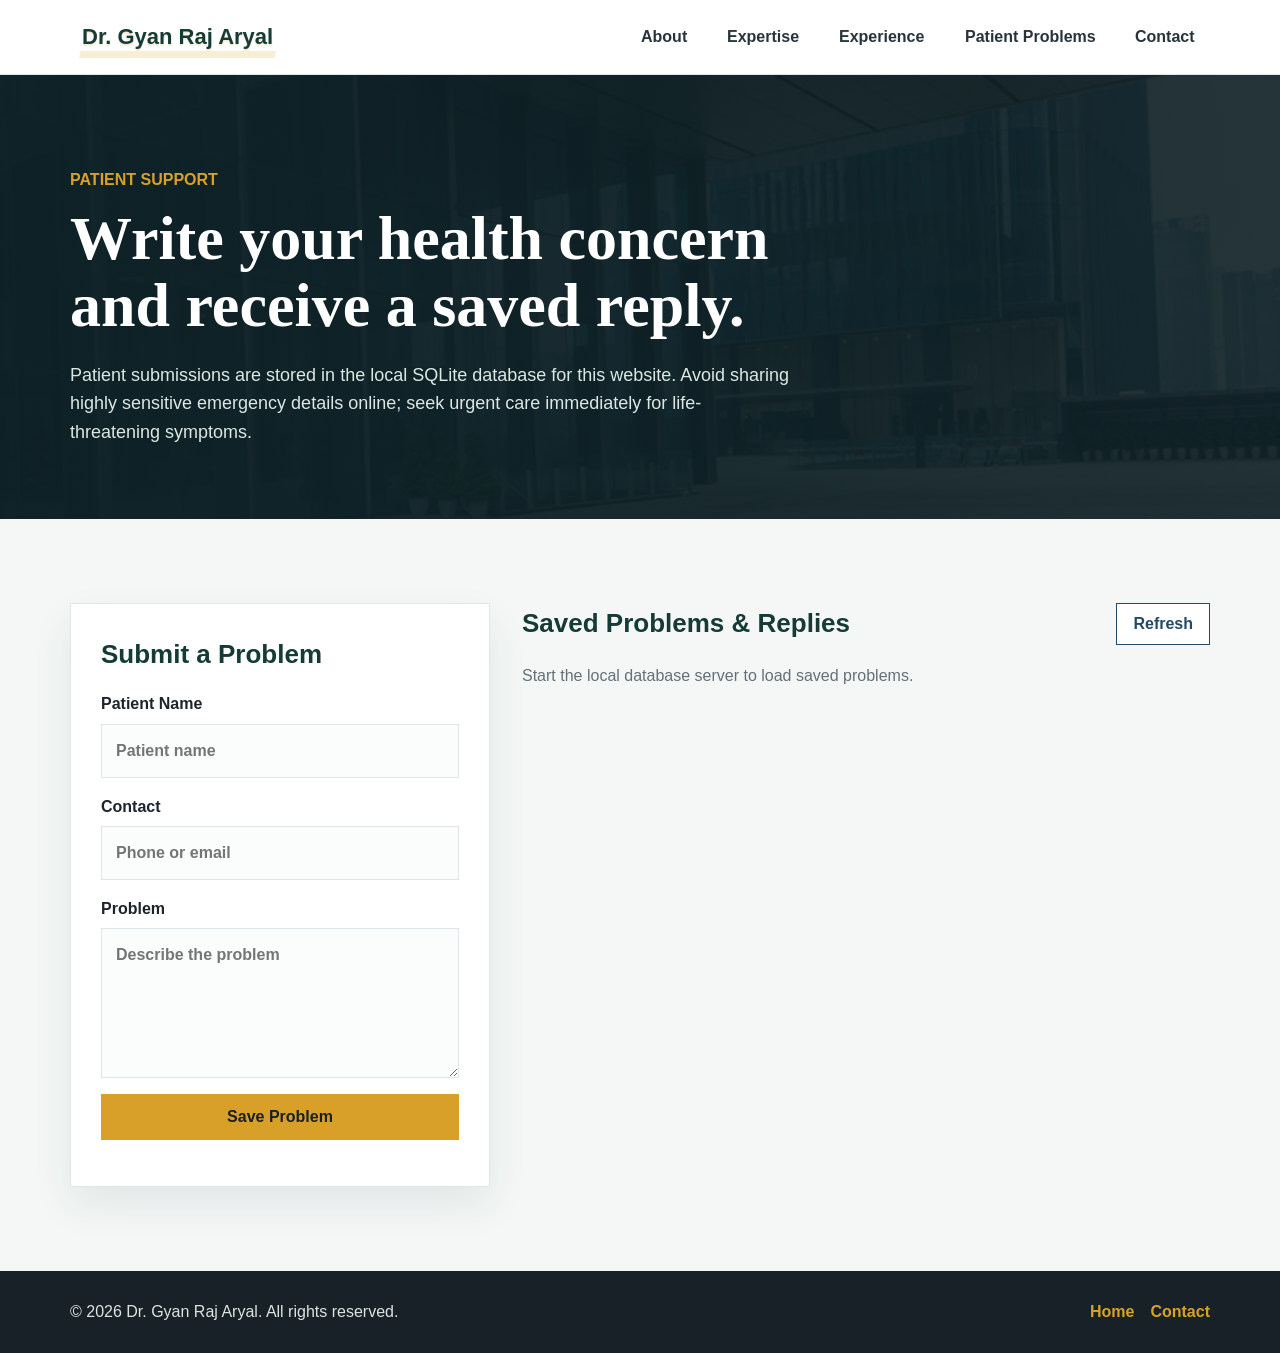
==== patient.html @ 0d4bdede "first commit" ====
<!DOCTYPE html>
<html lang="en">

<head>
    <meta charset="UTF-8">
    <meta name="viewport" content="width=device-width, initial-scale=1.0">
    <meta http-equiv="X-UA-Compatible" content="ie=edge">
    <meta name="description" content="Patient problem submission page for Dr. Gyan Raj Aryal.">
    <title>Patient Problems | Dr. Gyan Raj Aryal</title>
    <link rel="stylesheet" href="css/normalize.css">
    <link rel="stylesheet" href="css/fonts.css">
    <link rel="stylesheet" href="css/style.css">
</head>

<body>
    <header class="site-header">
        <div class="container header__inner">
            <a class="brand" href="index.html">Dr. Gyan Raj Aryal</a>
            <button class="nav-toggle" type="button" aria-label="Open navigation" aria-expanded="false">
                <span></span>
                <span></span>
                <span></span>
            </button>
            <nav class="site-nav" aria-label="Primary navigation">
                <a href="index.html#about">About</a>
                <a href="index.html#expertise">Expertise</a>
                <a href="index.html#experience">Experience</a>
                <a href="patient.html">Patient Problems</a>
                <a href="index.html#contact">Contact</a>
            </nav>
        </div>
    </header>

    <main>
        <section class="patient-hero">
            <div class="container">
                <p class="eyebrow">Patient Support</p>
                <h1>Write your health concern and receive a saved reply.</h1>
                <p>
                    Patient submissions are stored in the local SQLite database for this website. Avoid sharing highly
                    sensitive emergency details online; seek urgent care immediately for life-threatening symptoms.
                </p>
            </div>
        </section>

        <section class="section patient-section">
            <div class="container patient-layout">
                <form class="problem-form" id="problemForm">
                    <h2>Submit a Problem</h2>
                    <label>
                        Patient Name
                        <input type="text" name="patient_name" placeholder="Patient name" required>
                    </label>
                    <label>
                        Contact
                        <input type="text" name="contact" placeholder="Phone or email" required>
                    </label>
                    <label>
                        Problem
                        <textarea name="problem" placeholder="Describe the problem" required></textarea>
                    </label>
                    <button class="primary-btn" type="submit">Save Problem</button>
                    <p class="form-status" id="formStatus" role="status"></p>
                </form>

                <div class="problem-board">
                    <div class="problem-board__top">
                        <h2>Saved Problems &amp; Replies</h2>
                        <button class="secondary-dark-btn" id="refreshProblems" type="button">Refresh</button>
                    </div>
                    <div class="problem-list" id="problemList"></div>
                </div>
            </div>
        </section>
    </main>

    <footer class="site-footer">
        <div class="container footer__inner">
            <p>&copy; 2026 Dr. Gyan Raj Aryal. All rights reserved.</p>
            <div class="footer-links">
                <a href="index.html">Home</a>
                <a href="index.html#contact">Contact</a>
            </div>
        </div>
    </footer>

    <script src="js/main.js"></script>
    <script src="js/patient.js"></script>
</body>

</html>
---- css/style.css ----
:root {
    --ink: #1d252c;
    --muted: #63707a;
    --line: #dfe6ea;
    --paper: #ffffff;
    --soft: #f4f7f6;
    --accent: #d8a028;
    --accent-dark: #8a6313;
    --forest: #153b36;
    --blue: #254a66;
}

* {
    box-sizing: border-box;
}

html {
    scroll-behavior: smooth;
}

body {
    margin: 0;
    font-family: Arial, Helvetica, sans-serif;
    font-size: 16px;
    line-height: 1.6;
    color: var(--ink);
    background: var(--paper);
}

a {
    color: inherit;
    text-decoration: none;
}

img {
    display: block;
    max-width: 100%;
}

.container {
    width: min(1140px, calc(100% - 32px));
    margin: 0 auto;
}

.site-header {
    position: sticky;
    top: 0;
    z-index: 20;
    background: rgba(255, 255, 255, 0.94);
    border-bottom: 1px solid var(--line);
    backdrop-filter: blur(14px);
}

.header__inner {
    min-height: 74px;
    display: flex;
    align-items: center;
    justify-content: space-between;
    gap: 24px;
}

.brand {
    position: relative;
    font-weight: 800;
    font-size: 22px;
    color: var(--forest);
    padding: 8px 12px;
    text-shadow: 0 2px 0 rgba(216, 160, 40, 0.2);
    transform: perspective(700px) rotateX(4deg) translateZ(0);
    transition: transform 0.2s ease, text-shadow 0.2s ease;
}

.brand::after {
    content: "";
    position: absolute;
    left: 10px;
    right: 10px;
    bottom: 4px;
    height: 7px;
    background: rgba(216, 160, 40, 0.18);
    transform: skewX(-14deg) translateZ(-1px);
    z-index: -1;
}

.brand:hover {
    transform: perspective(700px) rotateX(0deg) translateY(-2px);
    text-shadow: 0 5px 10px rgba(21, 59, 54, 0.18);
}

.site-nav {
    display: flex;
    align-items: center;
    gap: 10px;
}

.site-nav a {
    position: relative;
    padding: 8px 14px;
    border: 1px solid transparent;
    color: #27333b;
    font-weight: 700;
    transform: perspective(600px) rotateX(5deg) translateZ(0);
    text-shadow: 0 1px 0 rgba(255, 255, 255, 0.8);
    transition: border-color 0.2s ease, color 0.2s ease, transform 0.2s ease, box-shadow 0.2s ease;
}

.site-nav a:hover,
.site-nav a:focus-visible {
    border-color: var(--accent);
    color: var(--accent-dark);
    transform: perspective(600px) rotateX(0deg) translateY(-3px);
    box-shadow:
        0 10px 18px rgba(31, 45, 51, 0.12),
        4px 4px 0 rgba(216, 160, 40, 0.16);
}

.nav-toggle {
    display: none;
    width: 44px;
    height: 44px;
    padding: 10px;
    border: 1px solid var(--line);
    background: var(--paper);
    cursor: pointer;
}

.nav-toggle span {
    display: block;
    height: 2px;
    margin: 5px 0;
    background: var(--ink);
}

.hero {
    min-height: 720px;
    padding: 28px 0 0;
    color: #fff;
    background:
        linear-gradient(90deg, rgba(13, 33, 38, 0.94), rgba(13, 33, 38, 0.78)),
        url("../images/slider-fon.jpg") center / cover no-repeat;
    overflow: hidden;
}

.hero__inner {
    min-height: 690px;
    display: grid;
    grid-template-columns: minmax(0, 0.9fr) minmax(420px, 560px);
    align-items: center;
    gap: 34px 54px;
}

.eyebrow {
    margin: 0 0 12px;
    color: var(--accent);
    font-weight: 800;
    text-transform: uppercase;
    letter-spacing: 0;
}

.hero h1,
.section-heading h2 {
    margin: 0;
    font-family: Georgia, "Times New Roman", serif;
    line-height: 1.08;
}

.hero__content {
    align-self: start;
    padding: 44px 0 82px;
}

.hero h1 {
    max-width: 780px;
    font-size: clamp(42px, 7vw, 76px);
}

.hero__text {
    max-width: 620px;
    margin: 24px 0 0;
    color: #d9e2e2;
    font-size: 19px;
}

.hero__actions {
    display: flex;
    flex-wrap: wrap;
    gap: 14px;
    margin-top: 34px;
}

.primary-btn,
.secondary-btn {
    display: inline-flex;
    align-items: center;
    justify-content: center;
    min-height: 46px;
    padding: 11px 22px;
    border: 1px solid var(--accent);
    font-weight: 800;
    cursor: pointer;
}

.primary-btn {
    color: #172127;
    background: var(--accent);
}

.secondary-btn {
    color: #fff;
    background: transparent;
}

.hero__photo {
    position: relative;
    align-self: start;
    justify-self: end;
    width: fit-content;
    max-width: min(100%, 560px);
    margin-top: 18px;
    padding: 16px;
    border: 1px solid rgba(216, 160, 40, 0.36);
    background:
        linear-gradient(145deg, rgba(255, 255, 255, 0.18), rgba(255, 255, 255, 0.04)),
        rgba(13, 33, 38, 0.36);
    box-shadow: 0 30px 60px rgba(0, 0, 0, 0.32);
    backdrop-filter: blur(10px);
}

.hero__photo img {
    position: relative;
    z-index: 1;
    width: auto;
    max-width: 100%;
    height: min(680px, calc(100vh - 110px));
    object-fit: contain;
    object-position: center center;
    border: 1px solid rgba(255, 255, 255, 0.18);
    filter: saturate(0.96) contrast(1.02);
}

.hero__photo-name {
    position: relative;
    z-index: 1;
    margin: 18px 0 2px;
    color: #fff;
    font-size: 26px;
    line-height: 1.2;
    font-weight: 800;
    text-align: center;
    text-shadow: 0 8px 18px rgba(0, 0, 0, 0.35);
}

.section {
    padding: 84px 0;
}

.section-heading {
    max-width: 520px;
}

.section-heading.centered {
    margin: 0 auto 38px;
    text-align: center;
}

.section-heading h2 {
    font-size: clamp(32px, 4vw, 48px);
    color: var(--forest);
}

.section-heading p:last-child {
    color: var(--muted);
}

.split {
    display: grid;
    grid-template-columns: minmax(0, 0.9fr) minmax(0, 1.1fr);
    gap: 58px;
    align-items: start;
}

.about {
    background: var(--soft);
}

.about__copy {
    color: var(--muted);
    font-size: 18px;
}

.expertise-grid,
.skill-grid,
.project-grid {
    display: grid;
    grid-template-columns: repeat(3, minmax(0, 1fr));
    gap: 24px;
}

.expertise-grid {
    grid-template-columns: repeat(4, minmax(0, 1fr));
    margin-top: 44px;
    perspective: 1200px;
}

.expertise-card,
.skill-card {
    min-height: 250px;
    padding: 32px;
    border: 1px solid var(--line);
    background: #fff;
    box-shadow: 0 18px 38px rgba(31, 45, 51, 0.08);
}

.expertise-card {
    position: relative;
    transform-style: preserve-3d;
    transform: rotateX(4deg) rotateY(-4deg) translateZ(0);
    transition: transform 0.25s ease, box-shadow 0.25s ease, border-color 0.25s ease;
    box-shadow:
        0 26px 50px rgba(21, 59, 54, 0.16),
        12px 12px 0 rgba(216, 160, 40, 0.12);
}

.expertise-card::before {
    content: "";
    position: absolute;
    inset: 10px -10px -10px 10px;
    border: 1px solid rgba(37, 74, 102, 0.16);
    background: rgba(21, 59, 54, 0.04);
    transform: translateZ(-1px);
    z-index: -1;
}

.expertise-card:hover {
    transform: rotateX(0deg) rotateY(0deg) translateY(-10px);
    border-color: rgba(216, 160, 40, 0.55);
    box-shadow:
        0 34px 70px rgba(21, 59, 54, 0.22),
        16px 16px 0 rgba(216, 160, 40, 0.16);
}

.skill-icon {
    display: inline-flex;
    width: 46px;
    height: 46px;
    align-items: center;
    justify-content: center;
    margin-bottom: 22px;
    color: #fff;
    background: var(--blue);
    font-weight: 800;
}

.expertise-card h3,
.skill-card h3,
.project-card h3 {
    margin: 0 0 10px;
    font-size: 21px;
    color: var(--ink);
}

.expertise-card p,
.skill-card p,
.project-card p {
    margin: 0;
    color: var(--muted);
}

.projects {
    background: #f8faf9;
}

.projects .section-heading {
    margin-bottom: 38px;
}

.project-card {
    overflow: hidden;
    border: 1px solid var(--line);
    background: #fff;
    box-shadow: 0 18px 38px rgba(31, 45, 51, 0.08);
}

.project-card img {
    width: 100%;
    height: 210px;
    object-fit: cover;
}

.project-card__body {
    padding: 28px;
}

.project-meta {
    margin-bottom: 8px !important;
    color: var(--accent-dark) !important;
    font-weight: 800;
    text-transform: uppercase;
    font-size: 13px;
}

.project-card--text {
    display: flex;
    min-height: 100%;
    color: #fff;
    background: var(--forest);
}

.project-card--text h3,
.project-card--text p {
    color: #fff;
}

.project-card--text .project-meta {
    color: var(--accent) !important;
}

.project-card--text a {
    margin-top: 22px;
    color: var(--accent);
    font-weight: 800;
}

.timeline {
    color: #fff;
    background:
        linear-gradient(90deg, rgba(21, 59, 54, 0.92), rgba(21, 59, 54, 0.78)),
        url("../images/about-fon.jpg") center / cover no-repeat;
}

.timeline .section-heading h2 {
    color: #fff;
}

.timeline-list {
    display: grid;
    gap: 18px;
}

.timeline-item {
    padding: 22px 0 22px 28px;
    border-left: 3px solid var(--accent);
}

.timeline-item span {
    display: block;
    margin-bottom: 6px;
    color: var(--accent);
    font-weight: 800;
}

.timeline-item h3 {
    margin: 0 0 4px;
    color: #fff;
    font-size: 22px;
    line-height: 1.25;
}

.timeline-item strong {
    display: block;
    margin-bottom: 10px;
    color: #f5f0e5;
    font-weight: 800;
}

.timeline-item p {
    margin: 0;
    color: #dce7e4;
}

.contact__inner {
    display: grid;
    grid-template-columns: minmax(0, 0.85fr) minmax(280px, 1fr);
    gap: 52px;
    align-items: start;
}

.contact__intro {
    display: grid;
    gap: 28px;
}

.contact__image {
    position: relative;
    overflow: hidden;
    min-height: 330px;
    border: 1px solid rgba(216, 160, 40, 0.38);
    background: #fff;
    box-shadow:
        0 26px 54px rgba(31, 45, 51, 0.14),
        12px 12px 0 rgba(216, 160, 40, 0.12);
}

.contact__image img {
    width: 100%;
    height: 100%;
    min-height: 330px;
    object-fit: cover;
    object-position: center;
    filter: saturate(1.04) contrast(1.02);
}

.contact-form {
    display: grid;
    gap: 16px;
    padding: 32px;
    border: 1px solid var(--line);
    background: #fff;
    box-shadow: 0 18px 38px rgba(31, 45, 51, 0.08);
}

.contact-form label {
    display: grid;
    gap: 7px;
    font-weight: 800;
}

.contact-form input,
.contact-form textarea {
    width: 100%;
    border: 1px solid var(--line);
    padding: 13px 14px;
    font: inherit;
    color: var(--ink);
    background: #fbfcfc;
}

.contact-form textarea {
    min-height: 140px;
    resize: vertical;
}

.contact-form .primary-btn {
    width: fit-content;
    border: 0;
}

.site-footer {
    padding: 28px 0;
    color: #dce3e1;
    background: #172127;
}

.patient-hero {
    padding: 92px 0 72px;
    color: #fff;
    background:
        linear-gradient(90deg, rgba(13, 33, 38, 0.94), rgba(13, 33, 38, 0.78)),
        url("../images/about-fon.jpg") center / cover no-repeat;
}

.patient-hero h1 {
    max-width: 760px;
    margin: 0;
    font-family: Georgia, "Times New Roman", serif;
    font-size: clamp(38px, 5vw, 62px);
    line-height: 1.08;
}

.patient-hero p:last-child {
    max-width: 720px;
    margin: 22px 0 0;
    color: #dce7e4;
    font-size: 18px;
}

.patient-section {
    background: var(--soft);
}

.patient-layout {
    display: grid;
    grid-template-columns: minmax(300px, 420px) minmax(0, 1fr);
    gap: 32px;
    align-items: start;
}

.problem-form,
.problem-card {
    border: 1px solid var(--line);
    background: #fff;
    box-shadow: 0 18px 38px rgba(31, 45, 51, 0.08);
}

.problem-form {
    display: grid;
    gap: 16px;
    padding: 30px;
    position: sticky;
    top: 96px;
}

.problem-form h2,
.problem-board h2 {
    margin: 0;
    color: var(--forest);
    font-size: 26px;
}

.problem-form label,
.reply-form {
    display: grid;
    gap: 7px;
    font-weight: 800;
}

.problem-form input,
.problem-form textarea,
.reply-form input,
.reply-form textarea {
    width: 100%;
    border: 1px solid var(--line);
    padding: 13px 14px;
    font: inherit;
    color: var(--ink);
    background: #fbfcfc;
}

.problem-form textarea,
.reply-form textarea {
    min-height: 150px;
    resize: vertical;
}

.form-status,
.empty-state {
    margin: 0;
    color: var(--muted);
}

.problem-board {
    display: grid;
    gap: 18px;
}

.problem-board__top {
    display: flex;
    align-items: center;
    justify-content: space-between;
    gap: 16px;
}

.secondary-dark-btn {
    min-height: 42px;
    padding: 9px 16px;
    border: 1px solid var(--blue);
    color: var(--blue);
    background: #fff;
    font-weight: 800;
    cursor: pointer;
}

.problem-list {
    display: grid;
    gap: 18px;
    max-height: 620px;
    overflow-y: auto;
    padding-right: 6px;
}

.problem-card {
    padding: 24px;
}

.problem-card__meta {
    display: flex;
    justify-content: space-between;
    gap: 14px;
    margin-bottom: 8px;
}

.problem-card__meta strong {
    color: var(--forest);
    font-size: 20px;
}

.problem-card__meta span,
.problem-contact {
    color: var(--muted);
}

.reply-box {
    margin-top: 18px;
    padding-top: 18px;
    border-top: 1px solid var(--line);
}

.reply-box h3 {
    margin: 0 0 8px;
    color: var(--blue);
}

.reply-form {
    margin-top: 14px;
}

.reply-form .primary-btn {
    width: fit-content;
    border: 0;
}

.delete-form {
    display: flex;
    flex-wrap: wrap;
    gap: 10px;
    margin-top: 12px;
}

.delete-form input {
    min-width: 180px;
    flex: 1;
    border: 1px solid var(--line);
    padding: 13px 14px;
    font: inherit;
    color: var(--ink);
    background: #fbfcfc;
}

.danger-btn {
    min-height: 46px;
    padding: 11px 18px;
    border: 1px solid #9c2d2d;
    color: #fff;
    background: #9c2d2d;
    font-weight: 800;
    cursor: pointer;
}

.footer__inner {
    display: flex;
    align-items: center;
    justify-content: space-between;
    gap: 20px;
}

.footer__inner p {
    margin: 0;
}

.developer-credit {
    color: #fff;
    font-weight: 800;
}

.footer-links {
    display: flex;
    flex-wrap: wrap;
    gap: 16px;
}

.footer-links a {
    color: var(--accent);
    font-weight: 800;
}

@media (max-width: 900px) {
    .hero {
        min-height: auto;
        padding: 40px 0 0;
    }

    .hero__inner {
        grid-template-columns: 1fr;
        min-height: auto;
        gap: 18px;
    }

    .hero__content {
        padding: 30px 0 12px;
    }

    .hero__photo {
        justify-self: center;
        width: fit-content;
        max-width: min(88vw, 420px);
        margin-top: 0;
    }

    .hero__photo img {
        height: auto;
        max-height: 560px;
    }

    .split,
    .contact__inner,
    .patient-layout {
        grid-template-columns: 1fr;
    }

    .problem-form {
        position: static;
    }

    .expertise-grid,
    .skill-grid,
    .project-grid {
        grid-template-columns: repeat(2, minmax(0, 1fr));
    }
}

@media (max-width: 700px) {
    .header__inner {
        min-height: 66px;
    }

    .nav-toggle {
        display: block;
    }

    .site-nav {
        position: absolute;
        left: 16px;
        right: 16px;
        top: 66px;
        display: none;
        flex-direction: column;
        align-items: stretch;
        padding: 12px;
        border: 1px solid var(--line);
        background: #fff;
        box-shadow: 0 18px 38px rgba(31, 45, 51, 0.12);
    }

    .site-nav.is-open {
        display: flex;
    }

    .site-nav a {
        padding: 12px;
    }

    .section {
        padding: 64px 0;
    }

    .expertise-grid,
    .skill-grid,
    .project-grid {
        grid-template-columns: 1fr;
    }

    .footer__inner {
        align-items: flex-start;
        flex-direction: column;
    }
}

@media (max-width: 460px) {
    .container {
        width: min(100% - 24px, 1140px);
    }

    .hero h1 {
        font-size: 38px;
    }

    .hero__actions {
        flex-direction: column;
    }

    .primary-btn,
    .secondary-btn {
        width: 100%;
    }

    .contact-form {
        padding: 22px;
    }
}
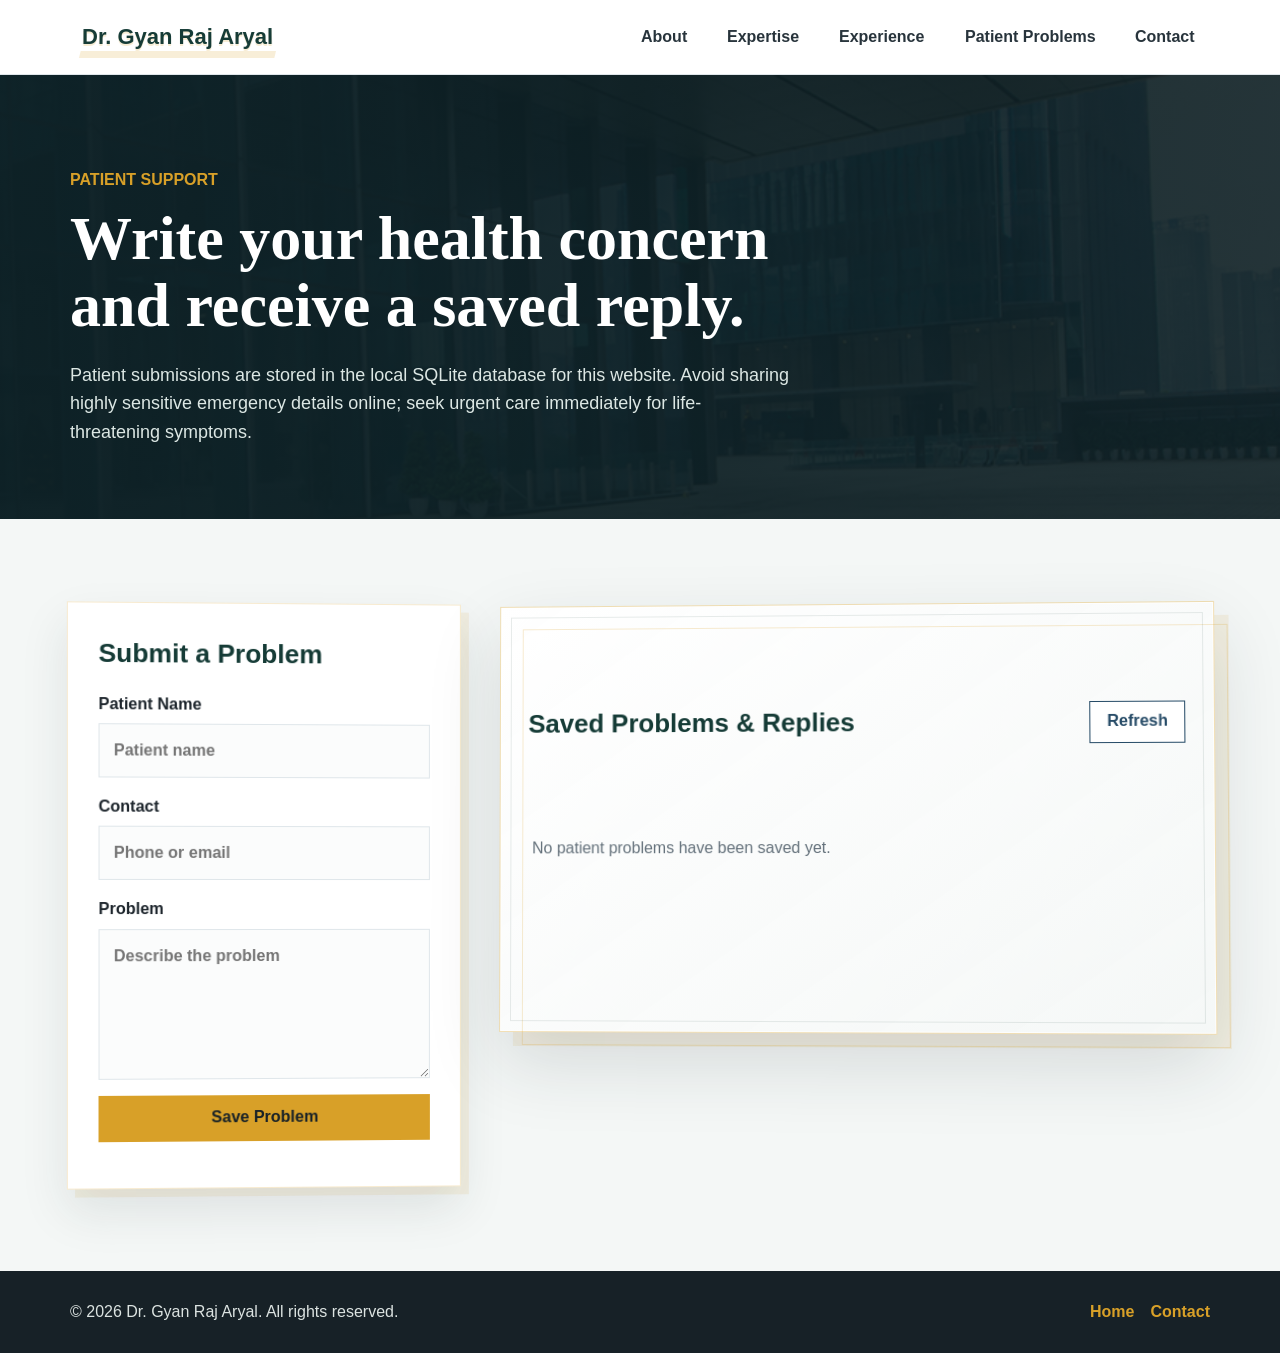
==== commit 98e47919: "Fix patient script caching and file storage" ====
--- a/patient.html
+++ b/patient.html
@@ -8,7 +8,6 @@
     <meta name="description" content="Patient problem submission page for Dr. Gyan Raj Aryal.">
     <title>Patient Problems | Dr. Gyan Raj Aryal</title>
     <link rel="stylesheet" href="css/normalize.css">
-    <link rel="stylesheet" href="css/fonts.css">
     <link rel="stylesheet" href="css/style.css">
 </head>
 
@@ -85,7 +84,7 @@
     </footer>
 
     <script src="js/main.js"></script>
-    <script src="js/patient.js"></script>
+    <script src="js/patient.js?v=20260703"></script>
 </body>
 
 </html>
--- a/css/style.css
+++ b/css/style.css
@@ -132,8 +132,8 @@
 }
 
 .hero {
-    min-height: 720px;
-    padding: 28px 0 0;
+    min-height: 640px;
+    padding: 18px 0 0;
     color: #fff;
     background:
         linear-gradient(90deg, rgba(13, 33, 38, 0.94), rgba(13, 33, 38, 0.78)),
@@ -142,11 +142,11 @@
 }
 
 .hero__inner {
-    min-height: 690px;
+    min-height: 620px;
     display: grid;
-    grid-template-columns: minmax(0, 0.9fr) minmax(420px, 560px);
+    grid-template-columns: minmax(0, 0.92fr) minmax(390px, 520px);
     align-items: center;
-    gap: 34px 54px;
+    gap: 28px 46px;
 }
 
 .eyebrow {
@@ -166,26 +166,26 @@
 
 .hero__content {
     align-self: start;
-    padding: 44px 0 82px;
+    padding: 34px 0 58px;
 }
 
 .hero h1 {
-    max-width: 780px;
-    font-size: clamp(42px, 7vw, 76px);
+    max-width: 680px;
+    font-size: clamp(40px, 5.5vw, 64px);
 }
 
 .hero__text {
-    max-width: 620px;
-    margin: 24px 0 0;
+    max-width: 580px;
+    margin: 18px 0 0;
     color: #d9e2e2;
-    font-size: 19px;
+    font-size: 18px;
 }
 
 .hero__actions {
     display: flex;
     flex-wrap: wrap;
     gap: 14px;
-    margin-top: 34px;
+    margin-top: 22px;
 }
 
 .primary-btn,
@@ -210,44 +210,130 @@
     background: transparent;
 }
 
+.experience__journey-card {
+    position: relative;
+    width: min(520px, 100%);
+    margin-top: 54px;
+    padding: 10px;
+    border: 1px solid rgba(216, 160, 40, 0.42);
+    background:
+        linear-gradient(145deg, rgba(255, 255, 255, 0.16), rgba(255, 255, 255, 0.04)),
+        rgba(13, 33, 38, 0.48);
+    box-shadow:
+        0 26px 48px rgba(0, 0, 0, 0.28),
+        10px 10px 0 rgba(216, 160, 40, 0.12);
+    transform: perspective(900px) rotateY(5deg) rotateX(2deg);
+}
+
+.experience__journey-card::before {
+    content: "";
+    position: absolute;
+    inset: 20px -12px -12px 20px;
+    border: 1px solid rgba(216, 160, 40, 0.18);
+    z-index: 0;
+}
+
+.experience__journey-card img {
+    position: relative;
+    z-index: 1;
+    width: 100%;
+    aspect-ratio: 4 / 5;
+    object-fit: cover;
+    border: 1px solid rgba(255, 255, 255, 0.18);
+}
+
 .hero__photo {
     position: relative;
     align-self: start;
     justify-self: end;
-    width: fit-content;
-    max-width: min(100%, 560px);
-    margin-top: 18px;
-    padding: 16px;
-    border: 1px solid rgba(216, 160, 40, 0.36);
+    isolation: isolate;
+    width: min(100%, 405px);
+    margin-top: 34px;
+    padding: 18px 18px 20px;
+    border: 1px solid rgba(216, 160, 40, 0.72);
     background:
-        linear-gradient(145deg, rgba(255, 255, 255, 0.18), rgba(255, 255, 255, 0.04)),
-        rgba(13, 33, 38, 0.36);
-    box-shadow: 0 30px 60px rgba(0, 0, 0, 0.32);
+        linear-gradient(145deg, rgba(255, 255, 255, 0.16), rgba(255, 255, 255, 0.035)),
+        linear-gradient(135deg, rgba(216, 160, 40, 0.18), rgba(8, 24, 28, 0.68));
+    box-shadow:
+        0 36px 74px rgba(0, 0, 0, 0.38),
+        11px 11px 0 rgba(216, 160, 40, 0.11),
+        inset 0 0 0 1px rgba(255, 255, 255, 0.13),
+        inset 0 0 0 8px rgba(255, 255, 255, 0.035);
     backdrop-filter: blur(10px);
+    transform: perspective(1000px) rotateY(-3deg) rotateX(1.5deg);
+}
+
+.hero__photo::after {
+    content: "";
+    position: absolute;
+    pointer-events: none;
+}
+
+.hero__photo::before {
+    content: "";
+    position: absolute;
+    inset: 8px;
+    z-index: 0;
+    border: 1px solid rgba(255, 255, 255, 0.16);
+    background: rgba(255, 255, 255, 0.025);
+    pointer-events: none;
+}
+
+.hero__photo::after {
+    inset: 20px -14px -14px 20px;
+    border: 1px solid rgba(216, 160, 40, 0.34);
+    box-shadow: 8px 8px 0 rgba(216, 160, 40, 0.06);
+    z-index: 0;
 }
 
 .hero__photo img {
     position: relative;
     z-index: 1;
-    width: auto;
-    max-width: 100%;
-    height: min(680px, calc(100vh - 110px));
+    width: 100%;
+    height: auto;
+    max-height: min(520px, calc(100vh - 160px));
+    padding: 8px;
     object-fit: contain;
     object-position: center center;
-    border: 1px solid rgba(255, 255, 255, 0.18);
-    filter: saturate(0.96) contrast(1.02);
+    border: 1px solid rgba(216, 160, 40, 0.28);
+    background: linear-gradient(145deg, rgba(255, 255, 255, 0.28), rgba(255, 255, 255, 0.06));
+    box-shadow:
+        0 20px 42px rgba(0, 0, 0, 0.28),
+        5px 5px 0 rgba(216, 160, 40, 0.12),
+        inset 0 0 0 1px rgba(255, 255, 255, 0.12);
+    filter: saturate(0.97) contrast(1.03);
 }
 
 .hero__photo-name {
     position: relative;
     z-index: 1;
-    margin: 18px 0 2px;
+    margin: 12px 0 0;
     color: #fff;
-    font-size: 26px;
+    font-size: 22px;
     line-height: 1.2;
     font-weight: 800;
     text-align: center;
     text-shadow: 0 8px 18px rgba(0, 0, 0, 0.35);
+}
+
+.hero__quote {
+    position: relative;
+    z-index: 1;
+    max-width: 100%;
+    margin: 10px auto 0;
+    padding: 13px 15px;
+    border-left: 4px solid var(--accent);
+    color: #edf4f3;
+    background:
+        linear-gradient(145deg, rgba(255, 255, 255, 0.05), rgba(8, 24, 28, 0.38)),
+        rgba(8, 24, 28, 0.5);
+    box-shadow:
+        0 18px 34px rgba(0, 0, 0, 0.22),
+        5px 5px 0 rgba(216, 160, 40, 0.11);
+    font-family: Georgia, "Times New Roman", serif;
+    font-size: 18px;
+    line-height: 1.35;
+    text-align: left;
 }
 
 .section {
@@ -570,16 +656,16 @@
 
 .patient-layout {
     display: grid;
-    grid-template-columns: minmax(300px, 420px) minmax(0, 1fr);
-    gap: 32px;
+    grid-template-columns: minmax(300px, 390px) minmax(0, 1fr);
+    gap: 38px;
     align-items: start;
+    perspective: 1200px;
 }
 
 .problem-form,
 .problem-card {
-    border: 1px solid var(--line);
+    border: 1px solid rgba(216, 160, 40, 0.22);
     background: #fff;
-    box-shadow: 0 18px 38px rgba(31, 45, 51, 0.08);
 }
 
 .problem-form {
@@ -588,6 +674,10 @@
     padding: 30px;
     position: sticky;
     top: 96px;
+    box-shadow:
+        0 22px 44px rgba(31, 45, 51, 0.1),
+        8px 8px 0 rgba(216, 160, 40, 0.1);
+    transform: rotateY(2deg);
 }
 
 .problem-form h2,
@@ -629,11 +719,44 @@
 }
 
 .problem-board {
+    position: relative;
+    isolation: isolate;
     display: grid;
     gap: 18px;
+    min-height: 430px;
+    padding: 28px;
+    border: 1px solid rgba(216, 160, 40, 0.34);
+    background:
+        linear-gradient(145deg, rgba(255, 255, 255, 0.96), rgba(244, 247, 246, 0.92)),
+        #fff;
+    box-shadow:
+        0 30px 70px rgba(31, 45, 51, 0.14),
+        14px 14px 0 rgba(216, 160, 40, 0.1),
+        inset 0 0 0 1px rgba(255, 255, 255, 0.78);
+    transform: rotateY(-2deg) rotateX(1deg);
+}
+
+.problem-board::before,
+.problem-board::after {
+    content: "";
+    position: absolute;
+    pointer-events: none;
+}
+
+.problem-board::before {
+    inset: 10px;
+    border: 1px solid rgba(21, 59, 54, 0.1);
+}
+
+.problem-board::after {
+    inset: 22px -14px -14px 22px;
+    border: 1px solid rgba(216, 160, 40, 0.22);
+    z-index: -1;
 }
 
 .problem-board__top {
+    position: relative;
+    z-index: 1;
     display: flex;
     align-items: center;
     justify-content: space-between;
@@ -651,22 +774,43 @@
 }
 
 .problem-list {
+    position: relative;
+    z-index: 1;
     display: grid;
     gap: 18px;
-    max-height: 620px;
+    max-height: 600px;
     overflow-y: auto;
-    padding-right: 6px;
+    padding: 4px 10px 4px 4px;
+    scrollbar-color: var(--accent) rgba(21, 59, 54, 0.08);
 }
 
 .problem-card {
-    padding: 24px;
+    position: relative;
+    display: grid;
+    gap: 14px;
+    padding: 22px;
+    background:
+        linear-gradient(145deg, #fff, #f7faf9);
+    box-shadow:
+        0 18px 34px rgba(31, 45, 51, 0.1),
+        7px 7px 0 rgba(21, 59, 54, 0.06);
+    transform: translateZ(0);
+}
+
+.problem-card::before {
+    content: "";
+    position: absolute;
+    inset: 8px;
+    border: 1px solid rgba(216, 160, 40, 0.12);
+    pointer-events: none;
 }
 
 .problem-card__meta {
     display: flex;
     justify-content: space-between;
     gap: 14px;
-    margin-bottom: 8px;
+    position: relative;
+    z-index: 1;
 }
 
 .problem-card__meta strong {
@@ -679,7 +823,49 @@
     color: var(--muted);
 }
 
+.problem-contact {
+    position: relative;
+    z-index: 1;
+    margin: -6px 0 0;
+    font-weight: 700;
+}
+
+.chat-bubble {
+    position: relative;
+    z-index: 1;
+    padding: 16px 18px;
+    border: 1px solid rgba(21, 59, 54, 0.08);
+    box-shadow: 0 12px 24px rgba(31, 45, 51, 0.08);
+}
+
+.chat-bubble span {
+    display: block;
+    margin-bottom: 6px;
+    color: var(--accent-dark);
+    font-size: 12px;
+    font-weight: 800;
+    text-transform: uppercase;
+}
+
+.chat-bubble p {
+    margin: 0;
+}
+
+.chat-bubble--patient {
+    margin-right: 34px;
+    background: #f6fbfa;
+    border-left: 4px solid var(--forest);
+}
+
+.chat-bubble--doctor {
+    margin-left: 34px;
+    background: #fff9ec;
+    border-left: 4px solid var(--accent);
+}
+
 .reply-box {
+    position: relative;
+    z-index: 1;
     margin-top: 18px;
     padding-top: 18px;
     border-top: 1px solid var(--line);
@@ -755,88 +941,213 @@
 
 @media (max-width: 900px) {
     .hero {
+        min-height: 590px;
+        padding: 28px 0 0;
+    }
+
+    .hero__inner {
+        grid-template-columns: minmax(0, 1fr) minmax(250px, 0.62fr);
+        min-height: 560px;
+        gap: 24px;
+    }
+
+    .hero__content {
+        padding: 32px 0 54px;
+    }
+
+    .hero h1 {
+        font-size: clamp(42px, 7vw, 58px);
+    }
+
+    .hero__text {
+        font-size: 17px;
+    }
+
+    .hero__photo {
+        justify-self: end;
+        width: min(100%, 360px);
+        margin-top: 26px;
+    }
+
+    .hero__photo img {
+        height: auto;
+        max-height: 520px;
+    }
+
+    .hero__quote {
+        font-size: 19px;
+    }
+
+    .split {
+        grid-template-columns: minmax(0, 0.85fr) minmax(0, 1.15fr);
+        gap: 34px;
+    }
+
+    .contact__inner {
+        grid-template-columns: minmax(0, 0.9fr) minmax(260px, 1fr);
+        gap: 32px;
+    }
+
+    .patient-layout {
+        grid-template-columns: minmax(240px, 0.8fr) minmax(0, 1.2fr);
+        gap: 24px;
+    }
+
+    .problem-form {
+        padding: 24px;
+    }
+
+    .problem-board {
+        padding: 24px;
+    }
+
+    .expertise-grid,
+    .skill-grid,
+    .project-grid {
+        grid-template-columns: repeat(2, minmax(0, 1fr));
+    }
+}
+
+@media (max-width: 700px) {
+    .header__inner {
+        min-height: 78px;
+        align-items: flex-start;
+        flex-direction: column;
+        gap: 6px;
+        padding: 9px 0;
+    }
+
+    .nav-toggle {
+        display: none;
+    }
+
+    .site-nav {
+        display: flex;
+        width: 100%;
+        gap: 6px;
+        flex-wrap: wrap;
+        overflow-x: hidden;
+        padding-bottom: 3px;
+    }
+
+    .site-nav a {
+        flex: 0 1 auto;
+        padding: 6px 10px;
+        font-size: 13px;
+        white-space: nowrap;
+    }
+
+    .brand {
+        font-size: 20px;
+    }
+
+    .hero {
         min-height: auto;
-        padding: 40px 0 0;
+        overflow: visible;
     }
 
     .hero__inner {
         grid-template-columns: 1fr;
         min-height: auto;
-        gap: 18px;
+        gap: 20px;
     }
 
     .hero__content {
-        padding: 30px 0 12px;
+        display: contents;
+    }
+
+    .hero h1 {
+        order: 1;
+        font-size: clamp(34px, 7.2vw, 46px);
+    }
+
+    .hero__text {
+        order: 2;
+        margin-top: 18px;
+        font-size: 15px;
+    }
+
+    .hero__actions {
+        order: 4;
+        gap: 10px;
+        margin: 0 0 42px;
+    }
+
+    .primary-btn,
+    .secondary-btn {
+        min-height: 40px;
+        padding: 9px 14px;
+        font-size: 13px;
     }
 
     .hero__photo {
+        order: 3;
         justify-self: center;
-        width: fit-content;
-        max-width: min(88vw, 420px);
-        margin-top: 0;
-    }
-
-    .hero__photo img {
-        height: auto;
-        max-height: 560px;
+        width: min(86vw, 360px);
+        margin-top: 6px;
+        padding: 14px;
+        transform: none;
+    }
+
+    .hero__photo::after {
+        inset: 18px 0 -10px 18px;
+    }
+
+    .hero__photo-name {
+        font-size: 18px;
+    }
+
+    .hero__quote {
+        padding: 12px 13px;
+        font-size: 14px;
+    }
+
+    .section {
+        padding: 64px 0;
+    }
+
+    .section-heading h2 {
+        font-size: clamp(28px, 6vw, 38px);
+    }
+
+    .expertise-grid {
+        grid-template-columns: repeat(2, minmax(0, 1fr));
+        gap: 16px;
+    }
+
+    .expertise-card,
+    .skill-card {
+        min-height: 220px;
+        padding: 24px;
     }
 
     .split,
     .contact__inner,
     .patient-layout {
         grid-template-columns: 1fr;
-    }
-
-    .problem-form {
-        position: static;
-    }
-
-    .expertise-grid,
-    .skill-grid,
-    .project-grid {
-        grid-template-columns: repeat(2, minmax(0, 1fr));
-    }
-}
-
-@media (max-width: 700px) {
-    .header__inner {
-        min-height: 66px;
-    }
-
-    .nav-toggle {
-        display: block;
-    }
-
-    .site-nav {
-        position: absolute;
-        left: 16px;
-        right: 16px;
-        top: 66px;
-        display: none;
-        flex-direction: column;
-        align-items: stretch;
-        padding: 12px;
-        border: 1px solid var(--line);
-        background: #fff;
-        box-shadow: 0 18px 38px rgba(31, 45, 51, 0.12);
-    }
-
-    .site-nav.is-open {
-        display: flex;
-    }
-
-    .site-nav a {
-        padding: 12px;
-    }
-
-    .section {
-        padding: 64px 0;
-    }
-
-    .expertise-grid,
-    .skill-grid,
-    .project-grid {
-        grid-template-columns: 1fr;
+        gap: 22px;
+    }
+
+    .contact-form,
+    .problem-form,
+    .problem-board {
+        padding: 20px;
+    }
+
+    .problem-form input,
+    .problem-form textarea,
+    .reply-form input,
+    .reply-form textarea {
+        padding: 10px;
+        font-size: 13px;
+    }
+
+    .chat-bubble--patient {
+        margin-right: 14px;
+    }
+
+    .chat-bubble--doctor {
+        margin-left: 14px;
     }
 
     .footer__inner {
@@ -846,24 +1157,202 @@
 }
 
 @media (max-width: 460px) {
+    html,
+    body {
+        max-width: 100%;
+        overflow-x: hidden;
+    }
+
     .container {
         width: min(100% - 24px, 1140px);
     }
 
+    .hero {
+        min-height: auto;
+    }
+
+    .hero__inner {
+        grid-template-columns: 1fr;
+        min-height: auto;
+        gap: 16px;
+    }
+
     .hero h1 {
-        font-size: 38px;
+        font-size: clamp(28px, 7.4vw, 34px);
+    }
+
+    .hero__text {
+        font-size: 13px;
     }
 
     .hero__actions {
-        flex-direction: column;
+        flex-direction: row;
+        justify-content: center;
+        margin-bottom: 34px;
+    }
+
+    .hero__photo {
+        width: min(86vw, 330px);
+        padding: 12px;
+    }
+
+    .hero__photo img {
+        padding: 6px;
+    }
+
+    .hero__photo-name {
+        margin-top: 10px;
+        font-size: 13px;
+    }
+
+    .hero__quote {
+        margin-top: 9px;
+        padding: 9px 10px;
+        border-left-width: 3px;
+        font-size: 11px;
     }
 
     .primary-btn,
     .secondary-btn {
+        width: auto;
+        min-height: 36px;
+        padding: 8px 10px;
+        font-size: 12px;
+    }
+
+    .site-nav {
+        gap: 4px;
+    }
+
+    .site-nav a {
+        padding: 5px 7px;
+        font-size: 12px;
+    }
+
+    .split,
+    .contact__inner,
+    .patient-layout {
+        grid-template-columns: 1fr;
+        gap: 22px;
+    }
+
+    .patient-section .container,
+    .contact .container {
+        overflow-x: visible;
+        padding-bottom: 0;
+    }
+
+    .patient-layout,
+    .contact__inner {
+        min-width: 0;
+    }
+
+    .section-heading,
+    .about__copy,
+    .problem-form,
+    .problem-board,
+    .contact-form,
+    .contact__intro {
+        min-width: 0;
+    }
+
+    .section-heading h2 {
+        overflow-wrap: anywhere;
+    }
+
+    .about .section-heading h2 {
+        font-size: clamp(30px, 10vw, 42px);
+    }
+
+    .timeline .section-heading h2 {
+        max-width: 100%;
+        font-size: clamp(28px, 8.5vw, 38px);
+        line-height: 1.12;
+        overflow-wrap: normal;
+        word-break: normal;
+    }
+
+    .about__copy {
+        font-size: 15px;
+    }
+
+    .expertise-grid {
+        grid-template-columns: repeat(2, minmax(0, 1fr));
+        gap: 12px;
+    }
+
+    .expertise-card,
+    .skill-card {
+        min-height: 190px;
+        padding: 16px;
+        transform: none;
+        box-shadow:
+            0 18px 36px rgba(21, 59, 54, 0.14),
+            6px 6px 0 rgba(216, 160, 40, 0.1);
+    }
+
+    .expertise-card h3,
+    .skill-card h3,
+    .project-card h3 {
+        font-size: 17px;
+    }
+
+    .expertise-card p,
+    .skill-card p,
+    .project-card p,
+    .about__copy,
+    .timeline-item p {
+        font-size: 13px;
+    }
+
+    .timeline .split {
+        grid-template-columns: 1fr;
+        gap: 26px;
+    }
+
+    .timeline-item {
+        padding-left: 18px;
+    }
+
+    .timeline-item h3 {
+        font-size: 20px;
+    }
+
+    .experience__journey-card {
         width: 100%;
+        margin-top: 22px;
+        transform: none;
+    }
+
+    .problem-form,
+    .problem-board {
+        transform: none;
+        box-shadow:
+            0 18px 36px rgba(31, 45, 51, 0.1),
+            6px 6px 0 rgba(216, 160, 40, 0.08);
+    }
+
+    .problem-board::after {
+        inset: 16px 0 -10px 16px;
+    }
+
+    .problem-board__top {
+        align-items: flex-start;
+        flex-direction: column;
+    }
+
+    .problem-list {
+        max-height: 540px;
+        padding-right: 2px;
+    }
+
+    .chat-bubble--patient,
+    .chat-bubble--doctor {
+        margin-left: 0;
+        margin-right: 0;
     }
 
     .contact-form {
-        padding: 22px;
-    }
-}
+        padding: 18px;
+    }
+}
